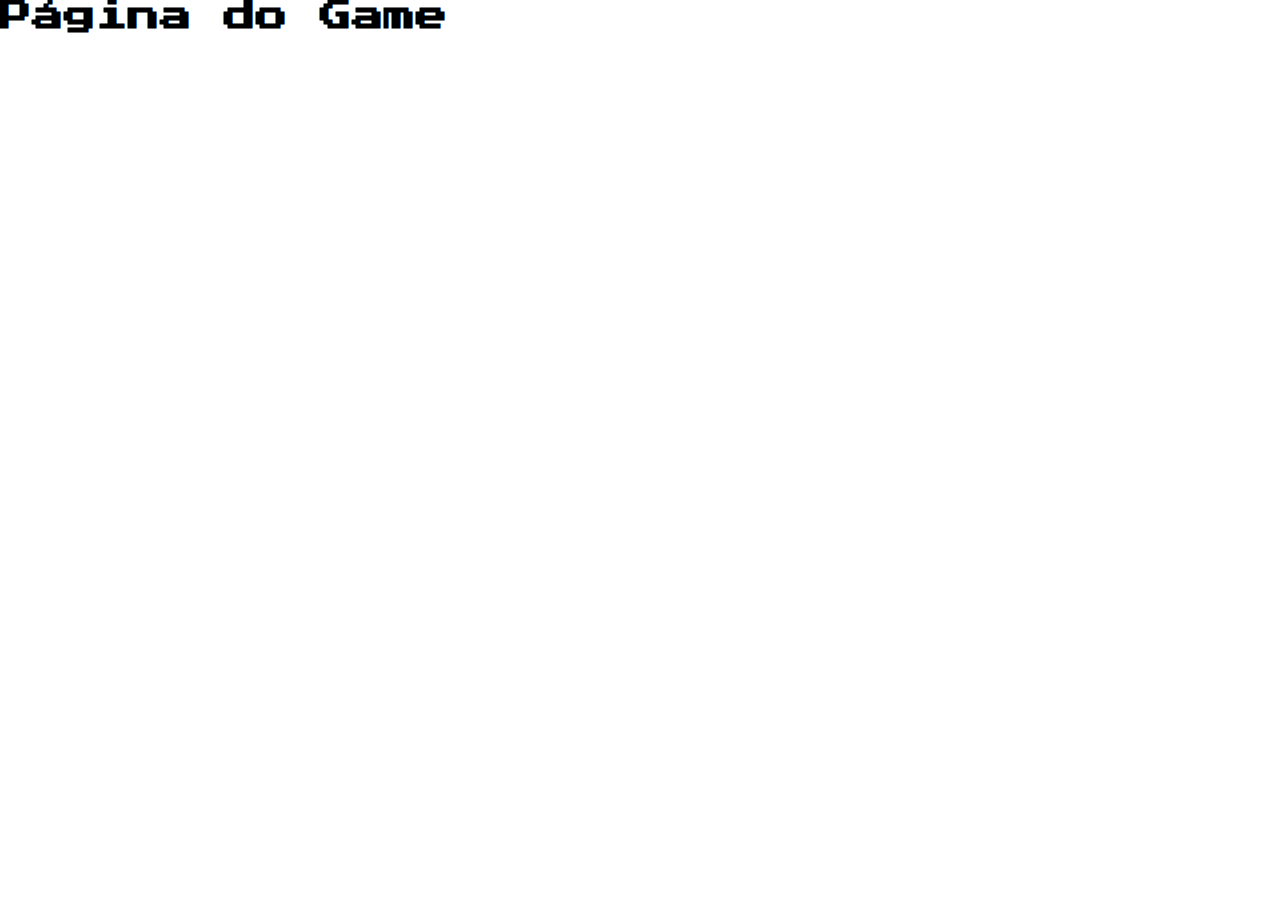
==== pages/game.html @ 79c1c41a "Adiciona repos" ====
<!DOCTYPE html>
<html lang="en">
<head>
  <meta charset="UTF-8">
  <meta name="viewport" content="width=device-width, initial-scale=1.0">

  <link rel="icon" href="../favicons/favicon-16x16.png">
  <link rel="stylesheet" href="../css/reset.css">
  <link rel="stylesheet" href="../css/game.css">

  <script defer src="../js/game.js"></script>

  <title>Memory Game</title>
</head>
<body>

 <h1>Página do Game</h1>

</body>
</html>
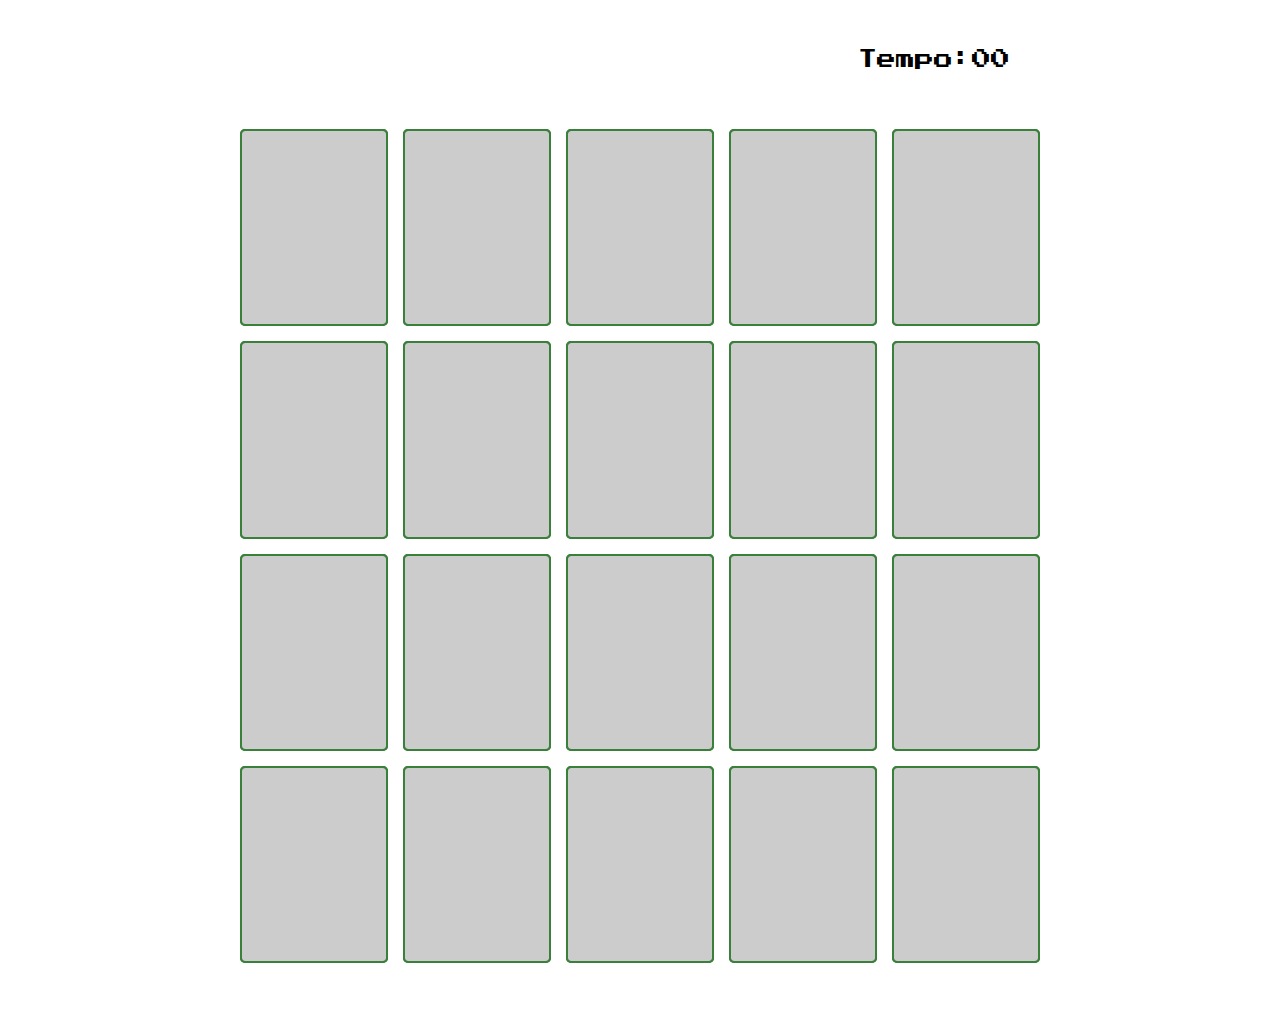
==== commit d273a862: "Finalização do Projeto!" ====
--- a/pages/game.html
+++ b/pages/game.html
@@ -14,7 +14,15 @@
 </head>
 <body>
 
- <h1>Página do Game</h1>
+  <main>
+    <header>
+      <span class="player"></span>
+      <span>Tempo:<span class="timer">00</span></span>
+    </header>
+  
+    <div class="grid"></div>
 
+  </main>
+  
 </body>
 </html>
--- a/css/game.css
+++ b/css/game.css
@@ -0,0 +1,77 @@
+main {
+    display: flex;
+    flex-direction: column;
+    width: 100%;
+    background-image: url('../images/bg.jpg');
+    background-size: cover;
+    min-height: 100vh;
+    align-items: center;
+    justify-content: center;
+    padding: 20px 20px 50px;
+
+}
+
+header {
+    display: flex;
+    align-items: center;
+    justify-content: space-between;
+    background-color: rgba(255, 255, 255, 0.8);
+    font-size: 1.2em;
+    width: 100%;
+    max-width: 800px;
+    padding: 30px;
+    margin: 0 0 30px;
+    border-radius: 5px;
+}
+
+.grid {
+    display: grid;
+    grid-template-columns: repeat(5,1fr);
+    gap: 15px;
+    width: 100%;
+    max-width: 800px;
+    margin: 0 auto;
+}
+
+.card {
+    aspect-ratio: 3/4;
+    width: 100%;
+    border-radius: 5px;
+    position: relative;
+    transition: all 400ms ease;
+    transform-style: preserve-3d;
+    background-color: #ccc;
+}
+
+.face {
+    width: 100%;
+    height: 100%;
+    position: absolute;
+    background-size: cover;
+    background-position: center;
+    border: 2px solid #39813a;
+    border-radius: 5px;
+    transition:  all 400ms ease;
+}
+
+.front {
+    transform: rotateY(180deg);
+}
+
+.back{
+    background-image: url('../images/back.png');
+    backface-visibility: hidden;
+    cursor: pointer;
+}
+
+.reveal-card {
+    transform: rotateY(180deg);
+    
+}
+
+.disabled-card {
+    filter: saturate(0);
+    opacity: 0.5;
+}
+
+
